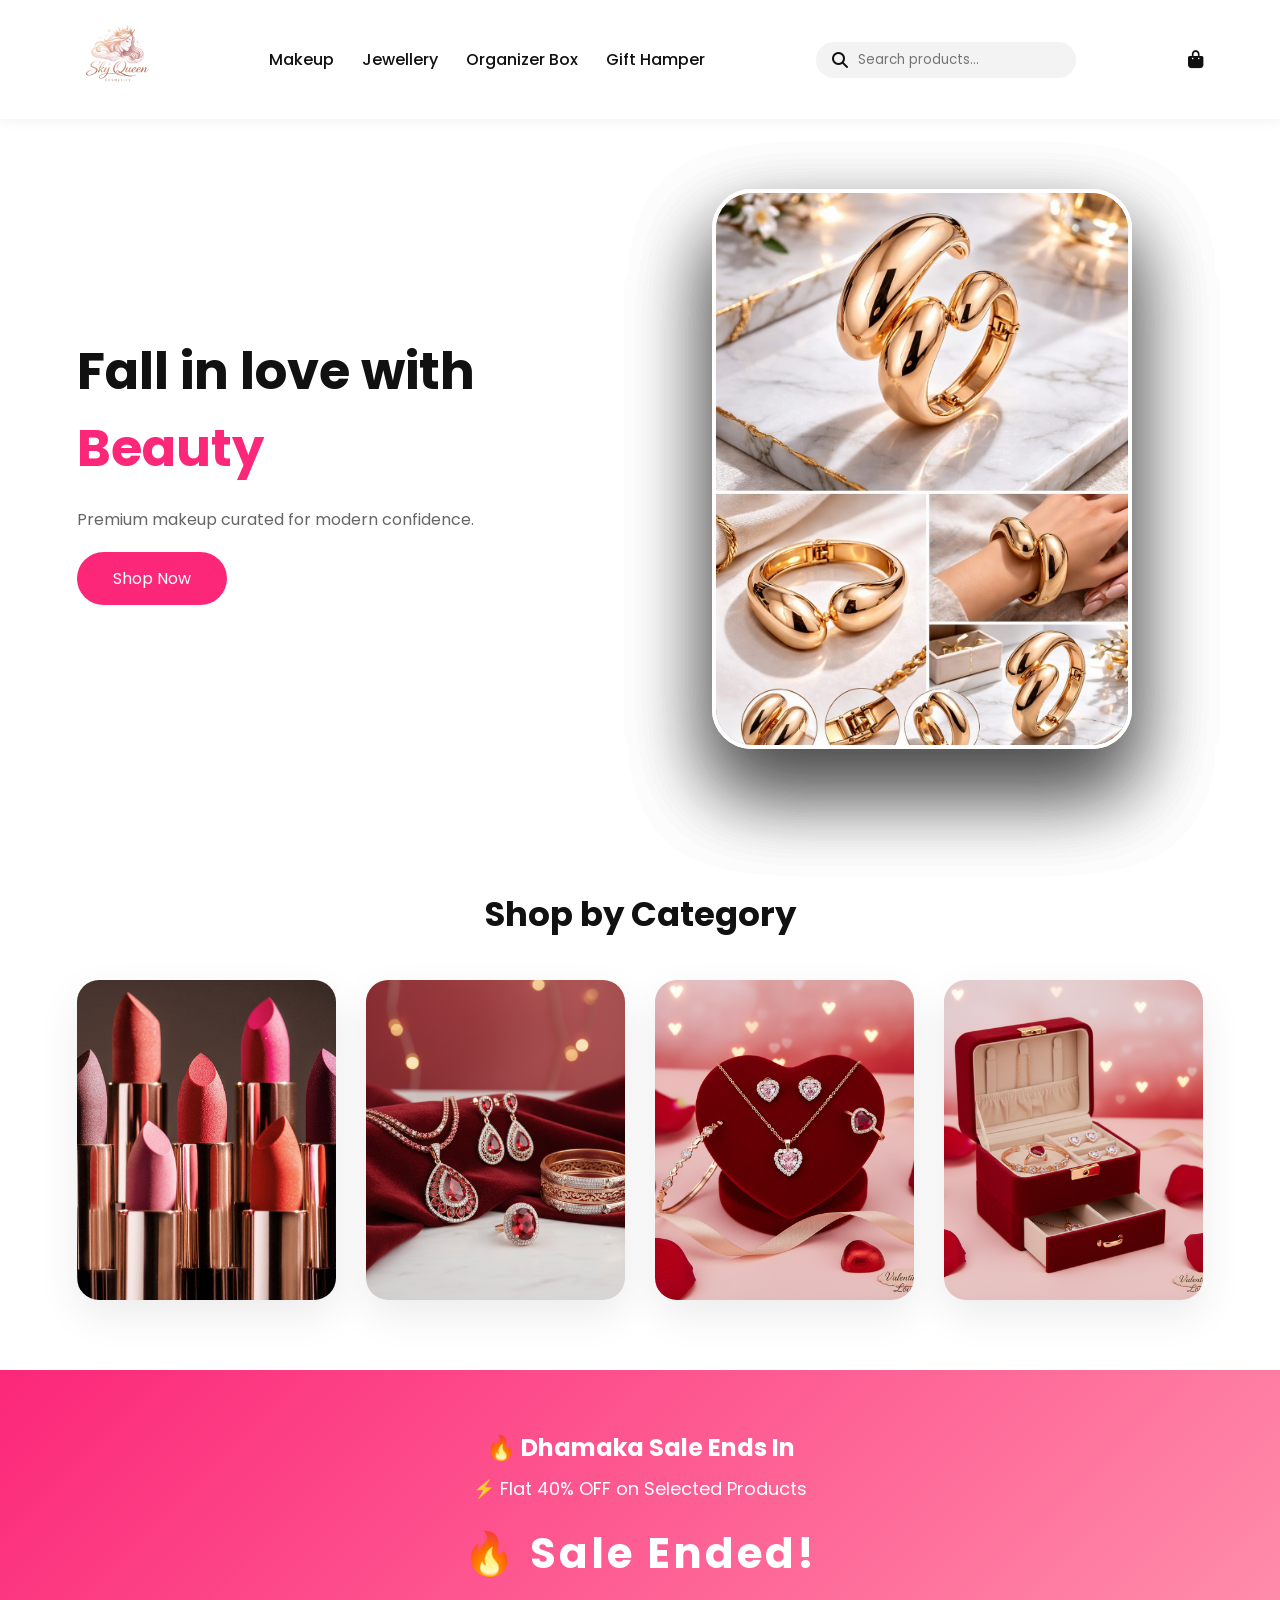
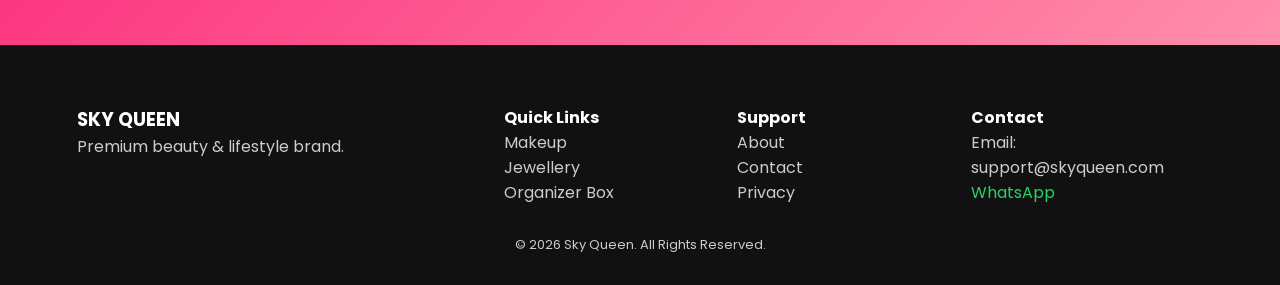
==== index.html @ d3829251 "Rename indexx.html to index.html" ====
<!DOCTYPE html>
<html lang="en">
<head>
<meta charset="UTF-8">
<meta name="viewport" content="width=device-width, initial-scale=1.0">
<title>Sky Queen | Premium Beauty Store</title>

<link href="https://fonts.googleapis.com/css2?family=Poppins:wght@300;400;500;600;700&display=swap" rel="stylesheet">

<link rel="stylesheet" href="https://cdnjs.cloudflare.com/ajax/libs/font-awesome/6.5.1/css/all.min.css">

<style>

:root{
  --primary:#fc2779;
  --dark:#111;
  --gray:#666;
  --bg:#fafafa;
}

*{
  margin:0;
  padding:0;
  box-sizing:border-box;
  font-family:Poppins,sans-serif;
}

body{background:var(--bg);color:var(--dark)}
a{text-decoration:none;color:inherit}

/* HEADER */
header{
  background:#fff;
  padding:16px 6%;
  display:flex;
  align-items:center;
  justify-content:space-between;
  position:sticky;
  top:0;
  z-index:100;
  box-shadow:0 2px 12px rgba(0,0,0,.06);
}

.logo img{height:80px}

nav ul{
  display:flex;
  gap:28px;
  list-style:none;
  font-weight:500;
}

nav li:hover{color:var(--primary)}

.search-box{
  display:flex;
  align-items:center;
  background:#f3f3f3;
  padding:8px 16px;
  border-radius:30px;
  gap:10px;
  width:260px;
}

.search-box input{
  border:none;
  outline:none;
  background:transparent;
  width:100%;
}

.icons{
  display:flex;
  gap:20px;
  font-size:1.1rem;
}

/* HERO */
.hero{
  display:grid;
  grid-template-columns:1fr 1fr;
  align-items:center;
  padding:70px 6%;
  background:#fff;
}

.hero-text h1{font-size:3.2rem}
.hero-text span{color:var(--primary)}
.hero-text p{margin:20px 0;color:var(--gray)}

.stack-slider{
  position:relative;
  width:420px;
  height:560px;
  margin:auto;
}

.slide{
  position:absolute;
  inset:0;
  border-radius:40px;
  overflow:hidden;
  border:4px solid #fff;
  box-shadow:0 40px 80px rgba(0,0,0,.35);
  transition:all 1s ease;
}

.slide img{
  width:100%;
  height:100%;
  object-fit:cover;
}

/* CATEGORY */
.category{
  padding:70px 6%;
  background:#fff;
}

.category-grid{
  display:grid;
  grid-template-columns:repeat(auto-fit,minmax(240px,1fr));
  gap:30px;
}

.category-card{
  position:relative;
  height:320px;
  border-radius:22px;
  overflow:hidden;
  box-shadow:0 15px 40px rgba(0,0,0,.08);
  transition:.6s;
}

.category-card img{
  width:100%;
  height:100%;
  object-fit:cover;
  transition:.7s;
}

.category-card:hover{
  transform:translateY(-10px);
}

.category-card:hover img{
  transform:scale(1.12);
}

.overlay{
  position:absolute;
  inset:0;
  background:linear-gradient(to top,rgba(0,0,0,.65),transparent);
  display:flex;
  align-items:flex-end;
  padding:24px;
  opacity:0;
  transition:.5s;
}

.category-card:hover .overlay{opacity:1}

.overlay h3{color:#fff}

/* COUNTDOWN SALE */
.countdown{
  background:linear-gradient(135deg,#fc2779,#ff8fab);
  color:#fff;
  text-align:center;
  padding:60px 20px;
}

#timer{
  font-size:42px;
  font-weight:700;
  margin-top:20px;
  letter-spacing:3px;
}

/* FOOTER */
footer{
  background:#111;
  color:#ccc;
  padding:60px 6% 30px;
}

.footer-grid{
  display:grid;
  grid-template-columns:2fr 1fr 1fr 1.2fr;
  gap:40px;
}

@media(max-width:900px){
  nav ul{display:none}
  .hero{grid-template-columns:1fr;text-align:center}
}

</style>
</head>

<body>

<!-- HEADER -->
<header>
  <div class="logo">
    <img src="logo.png">
  </div>

  <nav>
    <ul>
      <li><a href="product.html">Makeup</a></li>
      <li><a href="jewellery.html">Jewellery</a></li>
      <li><a href="JewelleryBox.html">Organizer Box</a></li>
      <li><a href="Gifthamper.html">Gift Hamper</a></li>
    </ul>
  </nav>

  <div class="search-box">
    <i class="fa-solid fa-magnifying-glass"></i>
    <input type="text" id="searchInput" placeholder="Search products...">
  </div>

  <div class="icons">
  <a href="cart.html">
    <i class="fa-solid fa-bag-shopping"></i>
  </a>
</div>
</header>

<!-- HERO -->
<section class="hero">

<div class="hero-text">
<h1>Fall in love with <span>Beauty</span></h1>
<p>Premium makeup curated for modern confidence.</p>

<a href="product.html" style="padding:14px 36px;background:#fc2779;color:#fff;border-radius:30px;display:inline-block;">
Shop Now
</a>

</div>

<div class="stack-slider">
<div class="slide"><img src="Sale.jpeg"></div>
<div class="slide"><img src="Banner_02.jpeg"></div>
<div class="slide"><img src="Banner_03.jpeg"></div>
</div>

</section>

<!-- CATEGORY -->
<section class="category">

<h2 style="text-align:center;font-size:34px;margin-bottom:40px;">Shop by Category</h2>

<div class="category-grid">

<a href="product.html" class="category-card">
<img src="Makeup.jpg">
<div class="overlay"><h3>Makeup</h3></div>
</a>

<a href="jewellery.html" class="category-card">
<img src="Jewellry.png">
<div class="overlay"><h3>Jewellery</h3></div>
</a>

<a href="product.html" class="category-card">
<img src="Valentine.png">
<div class="overlay"><h3>Top Selling Items</h3></div>
</a>

<a href="JewelleryBox.html" class="category-card">
<img src="Organiser.png">
<div class="overlay"><h3>Organizer Box</h3></div>
</a>

</div>
</section>

<!-- SALE COUNTDOWN -->
<section class="countdown">

<h2>🔥 Dhamaka Sale Ends In</h2>

<p style="margin-top:10px;font-size:18px;">
⚡ Flat 40% OFF on Selected Products
</p>

<div id="timer">Loading...</div>

</section>

<!-- FOOTER -->
<footer>

<div class="footer-grid">

<div>
<h3 style="color:#fff;">SKY QUEEN</h3>
<p>Premium beauty & lifestyle brand.</p>
</div>

<div>
<h4 style="color:#fff;">Quick Links</h4>
<p>
  <a href="product.html">Makeup</a><br>
  <a href="jewellery.html">Jewellery</a><br>
  <a href="JewelleryBox.html">Organizer Box</a>
</p>
</div>

<div>
<h4 style="color:#fff;">Support</h4>
<p>About<br>Contact<br>Privacy</p>
</div>

<div>
<h4 style="color:#fff;">Contact</h4>
<p>Email: support@skyqueen.com</p>
<a href="https://wa.me/919876543210" style="color:#25D366;">WhatsApp</a>
</div>

</div>

<p style="text-align:center;margin-top:30px;font-size:13px;">
© 2026 Sky Queen. All Rights Reserved.
</p>

</footer>

<script>

/* STACK IMAGE SLIDER */

const slides = document.querySelectorAll(".slide");
let current = 0;

setInterval(() => {

slides.forEach((s,i)=>{

let offset=(i-current+slides.length)%slides.length;

s.style.transform=`translate(${offset*28}px, ${offset*28}px) scale(${1-offset*0.05})`;
s.style.zIndex=20-offset;

});

current=(current+1)%slides.length;

},3500);


/* SEARCH REDIRECT */

document.getElementById("searchInput").addEventListener("keydown", e => {

if(e.key==="Enter" && e.target.value.trim()){

window.location.href="product.html?search="+encodeURIComponent(e.target.value.trim());

}

});


/* DHAMAKA SALE TIMER */

const end=new Date("March 22, 2026 23:59:59").getTime();

const timer=setInterval(()=>{

const now=new Date().getTime();

const diff=end-now;

if(diff<=0){

clearInterval(timer);
document.getElementById("timer").innerHTML="🔥 Sale Ended!";
return;

}

const days=Math.floor(diff/(1000*60*60*24));
const hours=Math.floor((diff%(1000*60*60*24))/(1000*60*60));
const minutes=Math.floor((diff%(1000*60*60))/(1000*60));
const seconds=Math.floor((diff%(1000*60))/1000);

document.getElementById("timer").innerHTML=
`${days}d ${hours}h ${minutes}m ${seconds}s`;

},1000);

</script>

</body>
</html>
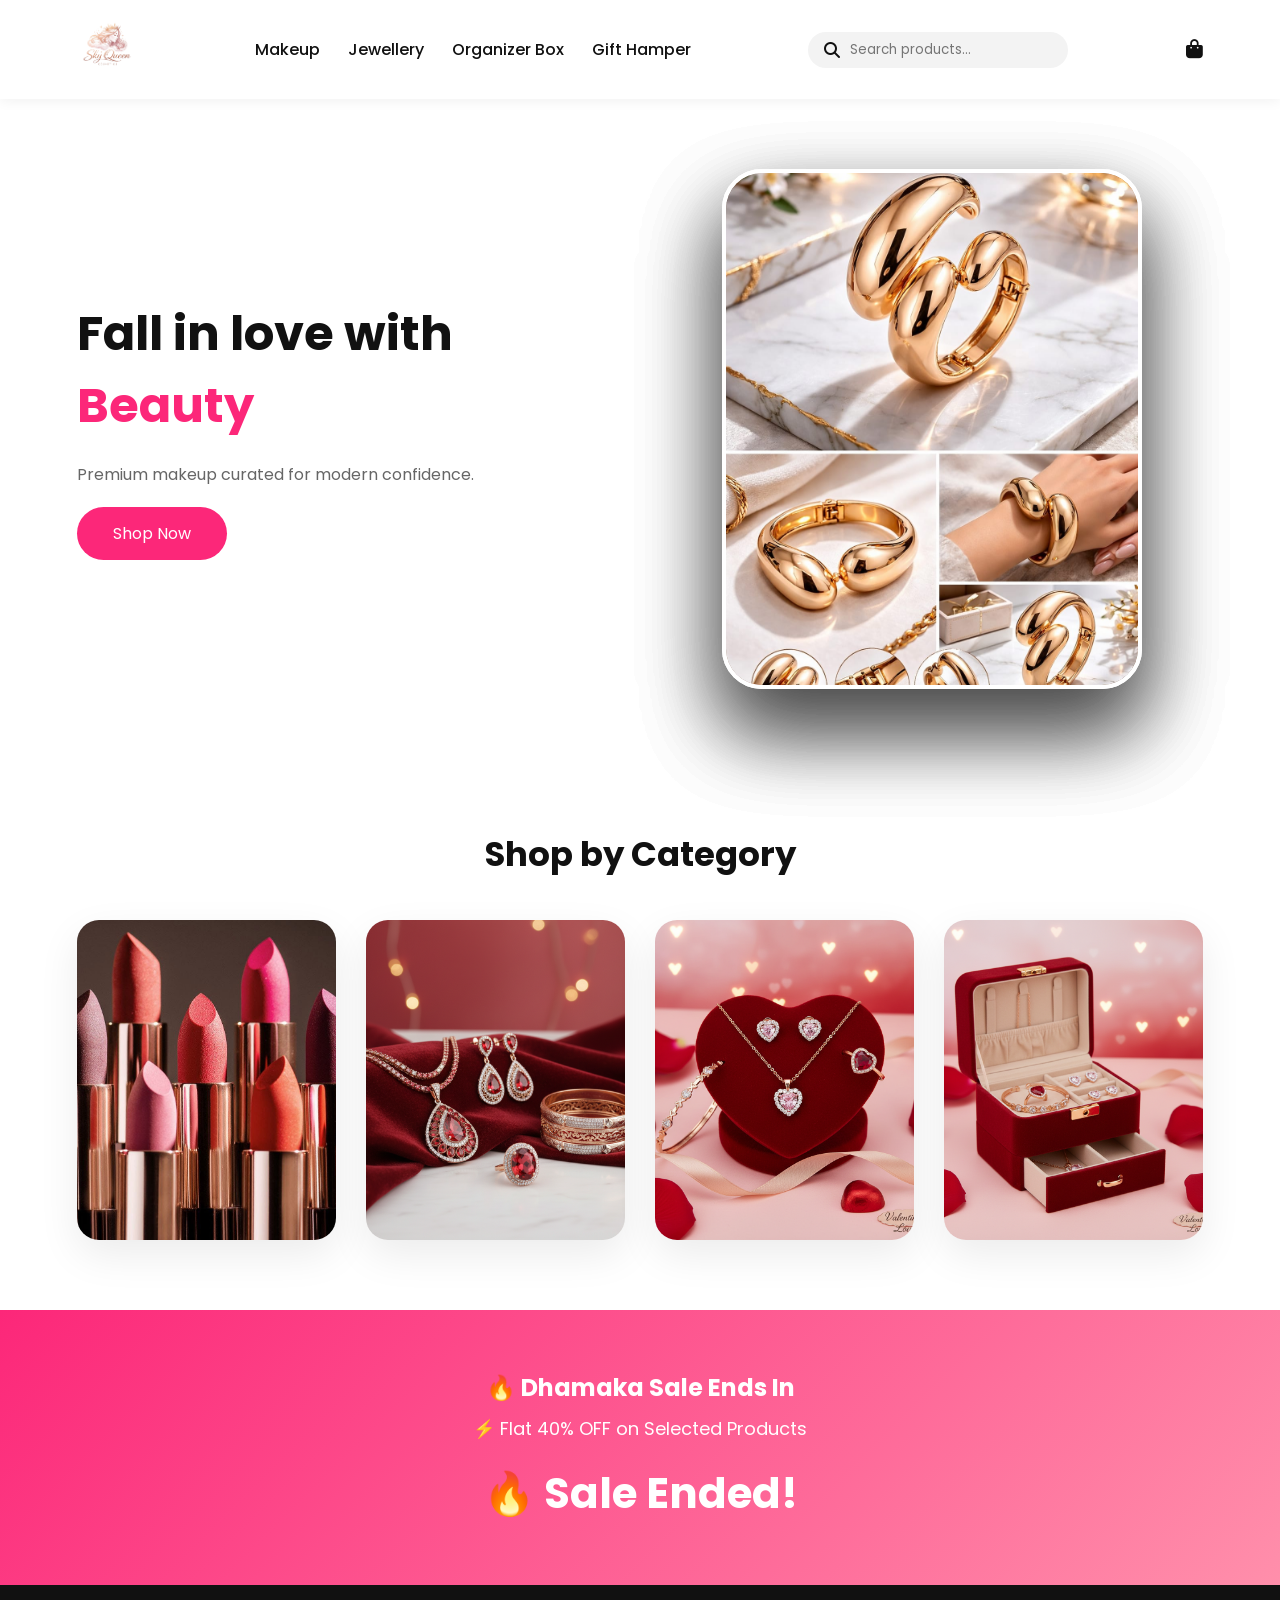
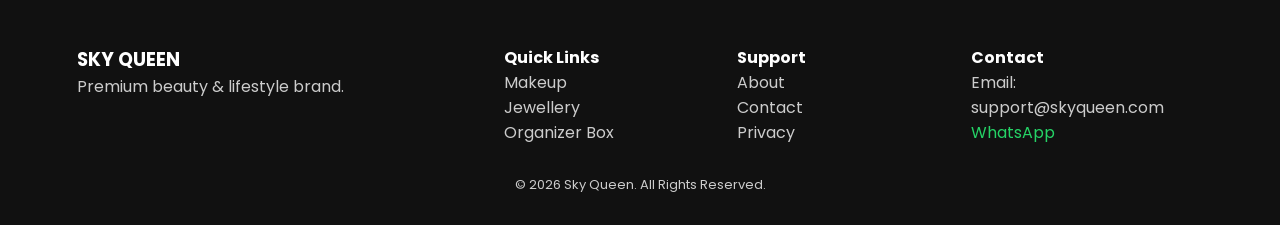
==== commit 136c64c0: "Refactor HTML and CSS for layout improvements" ====
--- a/index.html
+++ b/index.html
@@ -6,7 +6,6 @@
 <title>Sky Queen | Premium Beauty Store</title>
 
 <link href="https://fonts.googleapis.com/css2?family=Poppins:wght@300;400;500;600;700&display=swap" rel="stylesheet">
-
 <link rel="stylesheet" href="https://cdnjs.cloudflare.com/ajax/libs/font-awesome/6.5.1/css/all.min.css">
 
 <style>
@@ -25,10 +24,18 @@
   font-family:Poppins,sans-serif;
 }
 
-body{background:var(--bg);color:var(--dark)}
-a{text-decoration:none;color:inherit}
+body{
+  background:var(--bg);
+  color:var(--dark);
+}
+
+a{
+  text-decoration:none;
+  color:inherit;
+}
 
 /* HEADER */
+
 header{
   background:#fff;
   padding:16px 6%;
@@ -41,7 +48,11 @@
   box-shadow:0 2px 12px rgba(0,0,0,.06);
 }
 
-.logo img{height:80px}
+.logo img{
+  height:60px;
+}
+
+/* NAVIGATION */
 
 nav ul{
   display:flex;
@@ -50,7 +61,19 @@
   font-weight:500;
 }
 
-nav li:hover{color:var(--primary)}
+nav li:hover{
+  color:var(--primary);
+}
+
+/* MOBILE MENU BUTTON */
+
+.menu-btn{
+  display:none;
+  font-size:22px;
+  cursor:pointer;
+}
+
+/* SEARCH */
 
 .search-box{
   display:flex;
@@ -69,29 +92,53 @@
   width:100%;
 }
 
+/* ICONS */
+
 .icons{
   display:flex;
   gap:20px;
-  font-size:1.1rem;
+  font-size:1.2rem;
 }
 
 /* HERO */
+
 .hero{
   display:grid;
   grid-template-columns:1fr 1fr;
   align-items:center;
   padding:70px 6%;
   background:#fff;
-}
-
-.hero-text h1{font-size:3.2rem}
-.hero-text span{color:var(--primary)}
-.hero-text p{margin:20px 0;color:var(--gray)}
+  gap:40px;
+}
+
+.hero-text h1{
+  font-size:3rem;
+}
+
+.hero-text span{
+  color:var(--primary);
+}
+
+.hero-text p{
+  margin:20px 0;
+  color:var(--gray);
+}
+
+.btn{
+  padding:14px 36px;
+  background:var(--primary);
+  color:#fff;
+  border-radius:30px;
+  display:inline-block;
+}
+
+/* STACK SLIDER */
 
 .stack-slider{
   position:relative;
-  width:420px;
-  height:560px;
+  width:100%;
+  max-width:420px;
+  height:520px;
   margin:auto;
 }
 
@@ -112,6 +159,7 @@
 }
 
 /* CATEGORY */
+
 .category{
   padding:70px 6%;
   background:#fff;
@@ -119,7 +167,7 @@
 
 .category-grid{
   display:grid;
-  grid-template-columns:repeat(auto-fit,minmax(240px,1fr));
+  grid-template-columns:repeat(auto-fit,minmax(220px,1fr));
   gap:30px;
 }
 
@@ -158,11 +206,16 @@
   transition:.5s;
 }
 
-.category-card:hover .overlay{opacity:1}
-
-.overlay h3{color:#fff}
-
-/* COUNTDOWN SALE */
+.category-card:hover .overlay{
+  opacity:1;
+}
+
+.overlay h3{
+  color:#fff;
+}
+
+/* COUNTDOWN */
+
 .countdown{
   background:linear-gradient(135deg,#fc2779,#ff8fab);
   color:#fff;
@@ -174,10 +227,10 @@
   font-size:42px;
   font-weight:700;
   margin-top:20px;
-  letter-spacing:3px;
 }
 
 /* FOOTER */
+
 footer{
   background:#111;
   color:#ccc;
@@ -190,9 +243,69 @@
   gap:40px;
 }
 
-@media(max-width:900px){
-  nav ul{display:none}
-  .hero{grid-template-columns:1fr;text-align:center}
+/* TABLET */
+
+@media(max-width:1000px){
+
+.hero{
+  grid-template-columns:1fr;
+  text-align:center;
+}
+
+.stack-slider{
+  height:420px;
+}
+
+.footer-grid{
+  grid-template-columns:1fr 1fr;
+}
+
+}
+
+/* MOBILE */
+
+@media(max-width:768px){
+
+.menu-btn{
+  display:block;
+}
+
+nav{
+  position:absolute;
+  top:80px;
+  left:0;
+  width:100%;
+  background:#fff;
+  display:none;
+  box-shadow:0 10px 20px rgba(0,0,0,.08);
+}
+
+nav ul{
+  flex-direction:column;
+  padding:20px;
+  gap:16px;
+}
+
+nav.active{
+  display:block;
+}
+
+.search-box{
+  display:none;
+}
+
+.hero-text h1{
+  font-size:2.2rem;
+}
+
+.stack-slider{
+  height:360px;
+}
+
+.footer-grid{
+  grid-template-columns:1fr;
+}
+
 }
 
 </style>
@@ -201,54 +314,63 @@
 <body>
 
 <!-- HEADER -->
+
 <header>
-  <div class="logo">
-    <img src="logo.png">
-  </div>
-
-  <nav>
-    <ul>
-      <li><a href="product.html">Makeup</a></li>
-      <li><a href="jewellery.html">Jewellery</a></li>
-      <li><a href="JewelleryBox.html">Organizer Box</a></li>
-      <li><a href="Gifthamper.html">Gift Hamper</a></li>
-    </ul>
-  </nav>
-
-  <div class="search-box">
-    <i class="fa-solid fa-magnifying-glass"></i>
-    <input type="text" id="searchInput" placeholder="Search products...">
-  </div>
-
-  <div class="icons">
-  <a href="cart.html">
-    <i class="fa-solid fa-bag-shopping"></i>
-  </a>
-</div>
+
+<div class="logo">
+<img src="logo.png">
+</div>
+
+<i class="fa-solid fa-bars menu-btn"></i>
+
+<nav>
+<ul>
+<li><a href="product.html">Makeup</a></li>
+<li><a href="jewellery.html">Jewellery</a></li>
+<li><a href="JewelleryBox.html">Organizer Box</a></li>
+<li><a href="Gifthamper.html">Gift Hamper</a></li>
+</ul>
+</nav>
+
+<div class="search-box">
+<i class="fa-solid fa-magnifying-glass"></i>
+<input type="text" id="searchInput" placeholder="Search products...">
+</div>
+
+<div class="icons">
+<a href="cart.html">
+<i class="fa-solid fa-bag-shopping"></i>
+</a>
+</div>
+
 </header>
 
 <!-- HERO -->
+
 <section class="hero">
 
 <div class="hero-text">
+
 <h1>Fall in love with <span>Beauty</span></h1>
+
 <p>Premium makeup curated for modern confidence.</p>
 
-<a href="product.html" style="padding:14px 36px;background:#fc2779;color:#fff;border-radius:30px;display:inline-block;">
-Shop Now
-</a>
+<a href="product.html" class="btn">Shop Now</a>
 
 </div>
 
 <div class="stack-slider">
+
 <div class="slide"><img src="Sale.jpeg"></div>
 <div class="slide"><img src="Banner_02.jpeg"></div>
 <div class="slide"><img src="Banner_03.jpeg"></div>
+
 </div>
 
 </section>
 
 <!-- CATEGORY -->
+
 <section class="category">
 
 <h2 style="text-align:center;font-size:34px;margin-bottom:40px;">Shop by Category</h2>
@@ -276,9 +398,11 @@
 </a>
 
 </div>
+
 </section>
 
 <!-- SALE COUNTDOWN -->
+
 <section class="countdown">
 
 <h2>🔥 Dhamaka Sale Ends In</h2>
@@ -292,6 +416,7 @@
 </section>
 
 <!-- FOOTER -->
+
 <footer>
 
 <div class="footer-grid">
@@ -304,9 +429,9 @@
 <div>
 <h4 style="color:#fff;">Quick Links</h4>
 <p>
-  <a href="product.html">Makeup</a><br>
-  <a href="jewellery.html">Jewellery</a><br>
-  <a href="JewelleryBox.html">Organizer Box</a>
+<a href="product.html">Makeup</a><br>
+<a href="jewellery.html">Jewellery</a><br>
+<a href="JewelleryBox.html">Organizer Box</a>
 </p>
 </div>
 
@@ -331,6 +456,15 @@
 
 <script>
 
+/* MOBILE MENU */
+
+const menuBtn = document.querySelector(".menu-btn");
+const nav = document.querySelector("nav");
+
+menuBtn.onclick = () => {
+nav.classList.toggle("active");
+};
+
 /* STACK IMAGE SLIDER */
 
 const slides = document.querySelectorAll(".slide");
@@ -351,8 +485,7 @@
 
 },3500);
 
-
-/* SEARCH REDIRECT */
+/* SEARCH */
 
 document.getElementById("searchInput").addEventListener("keydown", e => {
 
@@ -364,8 +497,7 @@
 
 });
 
-
-/* DHAMAKA SALE TIMER */
+/* SALE TIMER */
 
 const end=new Date("March 22, 2026 23:59:59").getTime();
 
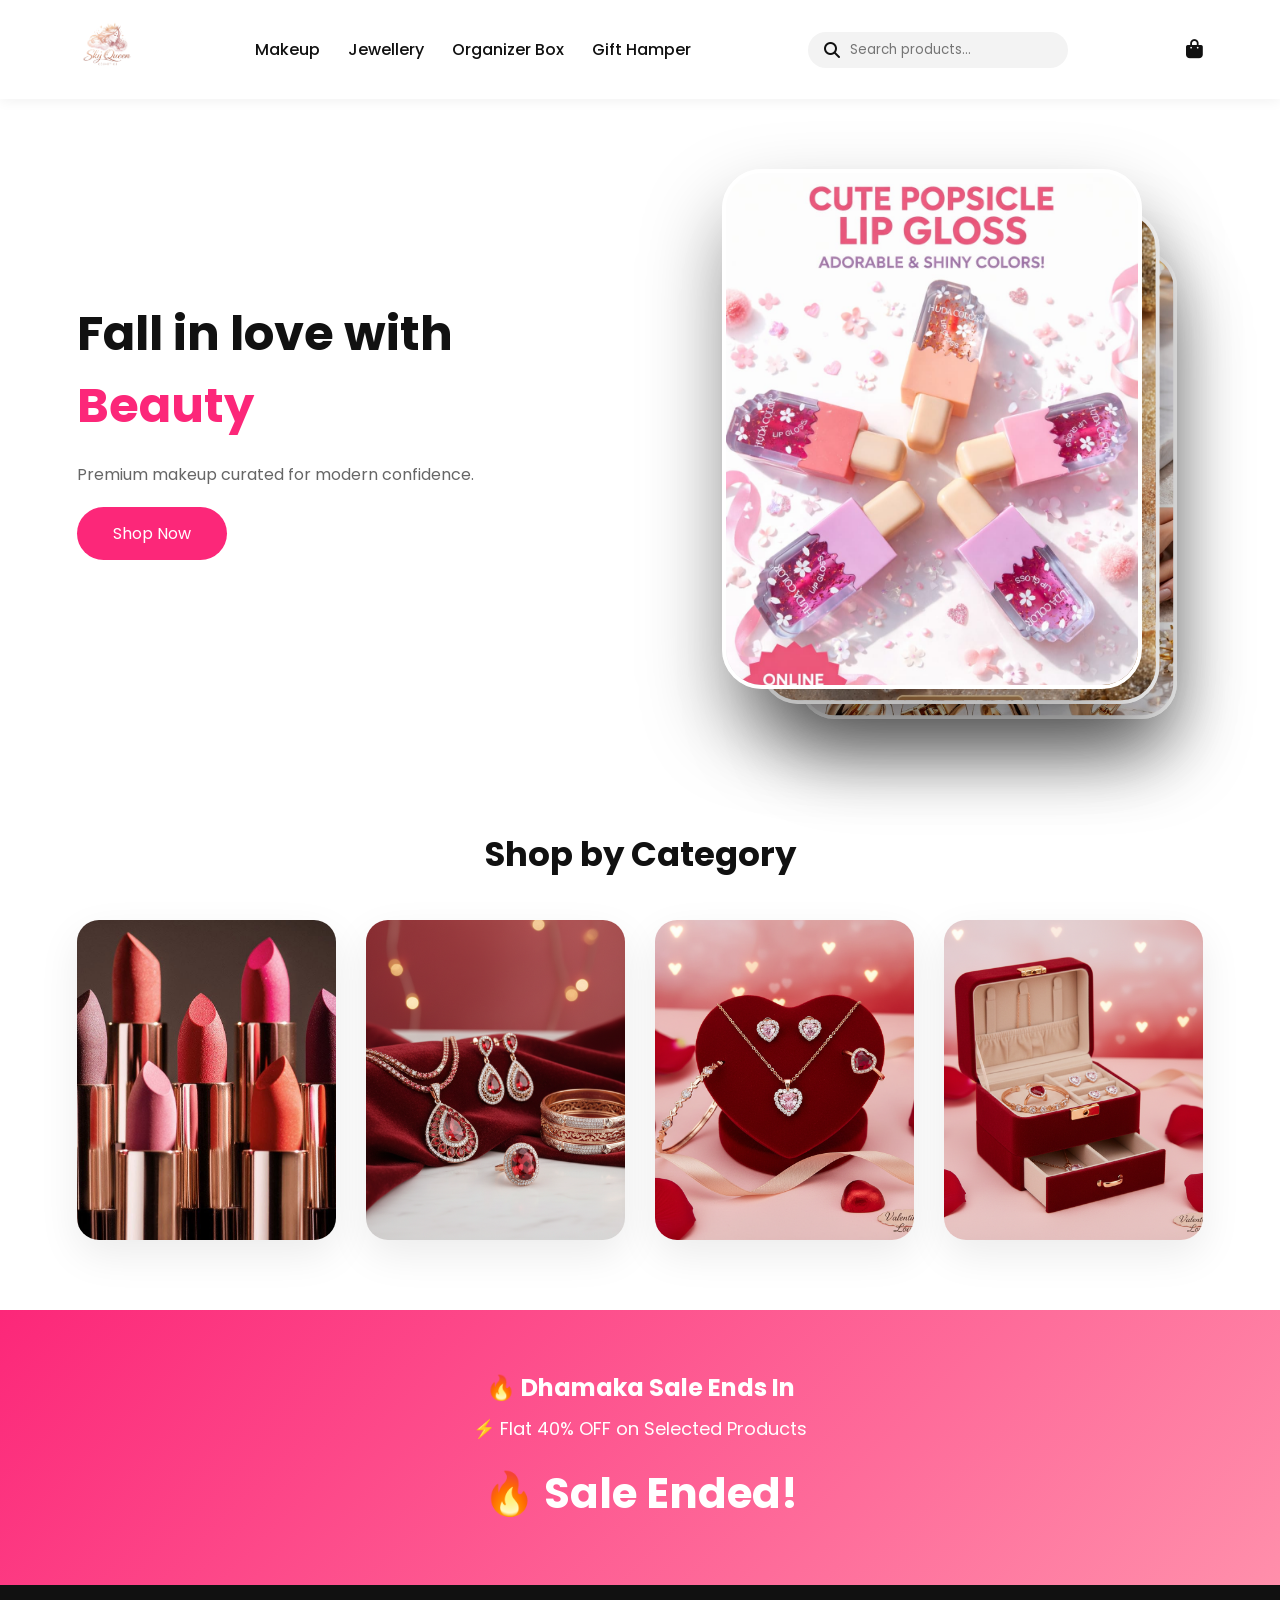
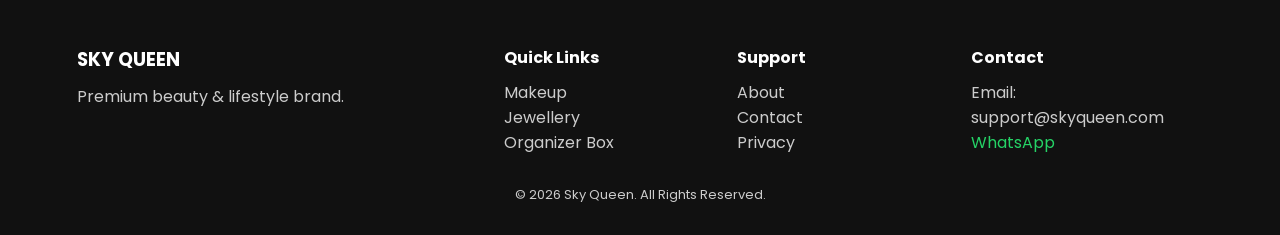
==== commit f22e701d: "Refactor HTML and CSS for improved structure" ====
--- a/index.html
+++ b/index.html
@@ -1,246 +1,281 @@
 <!DOCTYPE html>
 <html lang="en">
 <head>
+
 <meta charset="UTF-8">
 <meta name="viewport" content="width=device-width, initial-scale=1.0">
+
 <title>Sky Queen | Premium Beauty Store</title>
 
 <link href="https://fonts.googleapis.com/css2?family=Poppins:wght@300;400;500;600;700&display=swap" rel="stylesheet">
+
 <link rel="stylesheet" href="https://cdnjs.cloudflare.com/ajax/libs/font-awesome/6.5.1/css/all.min.css">
 
 <style>
 
+/* GLOBAL */
+
 :root{
-  --primary:#fc2779;
-  --dark:#111;
-  --gray:#666;
-  --bg:#fafafa;
+--primary:#fc2779;
+--dark:#111;
+--gray:#666;
+--bg:#fafafa;
 }
 
 *{
-  margin:0;
-  padding:0;
-  box-sizing:border-box;
-  font-family:Poppins,sans-serif;
+margin:0;
+padding:0;
+box-sizing:border-box;
+font-family:Poppins,sans-serif;
 }
 
 body{
-  background:var(--bg);
-  color:var(--dark);
+background:var(--bg);
+color:var(--dark);
 }
 
 a{
-  text-decoration:none;
-  color:inherit;
+text-decoration:none;
+color:inherit;
 }
 
 /* HEADER */
 
 header{
-  background:#fff;
-  padding:16px 6%;
-  display:flex;
-  align-items:center;
-  justify-content:space-between;
-  position:sticky;
-  top:0;
-  z-index:100;
-  box-shadow:0 2px 12px rgba(0,0,0,.06);
+background:#fff;
+padding:16px 6%;
+display:flex;
+align-items:center;
+justify-content:space-between;
+position:sticky;
+top:0;
+z-index:100;
+box-shadow:0 2px 12px rgba(0,0,0,.06);
+flex-wrap:wrap;
 }
 
 .logo img{
-  height:60px;
-}
-
-/* NAVIGATION */
+height:60px;
+}
+
+/* NAV */
 
 nav ul{
-  display:flex;
-  gap:28px;
-  list-style:none;
-  font-weight:500;
+display:flex;
+gap:28px;
+list-style:none;
+font-weight:500;
 }
 
 nav li:hover{
-  color:var(--primary);
-}
-
-/* MOBILE MENU BUTTON */
+color:var(--primary);
+}
+
+/* MOBILE MENU */
 
 .menu-btn{
-  display:none;
-  font-size:22px;
-  cursor:pointer;
+display:none;
+font-size:22px;
+cursor:pointer;
 }
 
 /* SEARCH */
 
 .search-box{
-  display:flex;
-  align-items:center;
-  background:#f3f3f3;
-  padding:8px 16px;
-  border-radius:30px;
-  gap:10px;
-  width:260px;
+display:flex;
+align-items:center;
+background:#f3f3f3;
+padding:8px 16px;
+border-radius:30px;
+gap:10px;
+width:260px;
 }
 
 .search-box input{
-  border:none;
-  outline:none;
-  background:transparent;
-  width:100%;
+border:none;
+outline:none;
+background:transparent;
+width:100%;
 }
 
 /* ICONS */
 
 .icons{
-  display:flex;
-  gap:20px;
-  font-size:1.2rem;
+display:flex;
+gap:20px;
+font-size:1.2rem;
 }
 
 /* HERO */
 
 .hero{
-  display:grid;
-  grid-template-columns:1fr 1fr;
-  align-items:center;
-  padding:70px 6%;
-  background:#fff;
-  gap:40px;
+display:grid;
+grid-template-columns:1fr 1fr;
+align-items:center;
+padding:70px 6%;
+background:#fff;
+gap:40px;
 }
 
 .hero-text h1{
-  font-size:3rem;
+font-size:3rem;
 }
 
 .hero-text span{
-  color:var(--primary);
+color:var(--primary);
 }
 
 .hero-text p{
-  margin:20px 0;
-  color:var(--gray);
+margin:20px 0;
+color:var(--gray);
 }
 
 .btn{
-  padding:14px 36px;
-  background:var(--primary);
-  color:#fff;
-  border-radius:30px;
-  display:inline-block;
+padding:14px 36px;
+background:var(--primary);
+color:#fff;
+border-radius:30px;
+display:inline-block;
+transition:.3s;
+}
+
+.btn:hover{
+background:#e61e6e;
+transform:translateY(-2px);
 }
 
 /* STACK SLIDER */
 
 .stack-slider{
-  position:relative;
-  width:100%;
-  max-width:420px;
-  height:520px;
-  margin:auto;
+position:relative;
+width:100%;
+max-width:420px;
+height:520px;
+margin:auto;
 }
 
 .slide{
-  position:absolute;
-  inset:0;
-  border-radius:40px;
-  overflow:hidden;
-  border:4px solid #fff;
-  box-shadow:0 40px 80px rgba(0,0,0,.35);
-  transition:all 1s ease;
+position:absolute;
+inset:0;
+border-radius:40px;
+overflow:hidden;
+border:4px solid #fff;
+box-shadow:0 40px 80px rgba(0,0,0,.35);
+transition:all 1s ease;
 }
 
 .slide img{
-  width:100%;
-  height:100%;
-  object-fit:cover;
+width:100%;
+height:100%;
+object-fit:cover;
 }
 
 /* CATEGORY */
 
 .category{
-  padding:70px 6%;
-  background:#fff;
+padding:70px 6%;
+background:#fff;
+}
+
+.category h2{
+text-align:center;
+font-size:34px;
+margin-bottom:40px;
 }
 
 .category-grid{
-  display:grid;
-  grid-template-columns:repeat(auto-fit,minmax(220px,1fr));
-  gap:30px;
+display:grid;
+grid-template-columns:repeat(auto-fit,minmax(200px,1fr));
+gap:30px;
 }
 
 .category-card{
-  position:relative;
-  height:320px;
-  border-radius:22px;
-  overflow:hidden;
-  box-shadow:0 15px 40px rgba(0,0,0,.08);
-  transition:.6s;
+position:relative;
+height:320px;
+border-radius:22px;
+overflow:hidden;
+box-shadow:0 15px 40px rgba(0,0,0,.08);
+transition:.6s;
+cursor:pointer;
 }
 
 .category-card img{
-  width:100%;
-  height:100%;
-  object-fit:cover;
-  transition:.7s;
+width:100%;
+height:100%;
+object-fit:cover;
+transition:.7s;
 }
 
 .category-card:hover{
-  transform:translateY(-10px);
+transform:translateY(-10px);
 }
 
 .category-card:hover img{
-  transform:scale(1.12);
+transform:scale(1.12);
 }
 
 .overlay{
-  position:absolute;
-  inset:0;
-  background:linear-gradient(to top,rgba(0,0,0,.65),transparent);
-  display:flex;
-  align-items:flex-end;
-  padding:24px;
-  opacity:0;
-  transition:.5s;
+position:absolute;
+inset:0;
+background:linear-gradient(to top,rgba(0,0,0,.65),transparent);
+display:flex;
+align-items:flex-end;
+padding:24px;
+opacity:0;
+transition:.5s;
 }
 
 .category-card:hover .overlay{
-  opacity:1;
+opacity:1;
 }
 
 .overlay h3{
-  color:#fff;
+color:#fff;
 }
 
 /* COUNTDOWN */
 
 .countdown{
-  background:linear-gradient(135deg,#fc2779,#ff8fab);
-  color:#fff;
-  text-align:center;
-  padding:60px 20px;
+background:linear-gradient(135deg,#fc2779,#ff8fab);
+color:#fff;
+text-align:center;
+padding:60px 20px;
 }
 
 #timer{
-  font-size:42px;
-  font-weight:700;
-  margin-top:20px;
+font-size:42px;
+font-weight:700;
+margin-top:20px;
 }
 
 /* FOOTER */
 
 footer{
-  background:#111;
-  color:#ccc;
-  padding:60px 6% 30px;
+background:#111;
+color:#ccc;
+padding:60px 6% 30px;
 }
 
 .footer-grid{
-  display:grid;
-  grid-template-columns:2fr 1fr 1fr 1.2fr;
-  gap:40px;
+display:grid;
+grid-template-columns:2fr 1fr 1fr 1.2fr;
+gap:40px;
+}
+
+footer h3,footer h4{
+color:#fff;
+}
+
+footer p{
+margin-top:10px;
+}
+
+footer a{
+color:#ccc;
+}
+
+footer a:hover{
+color:#fff;
 }
 
 /* TABLET */
@@ -248,16 +283,16 @@
 @media(max-width:1000px){
 
 .hero{
-  grid-template-columns:1fr;
-  text-align:center;
+grid-template-columns:1fr;
+text-align:center;
 }
 
 .stack-slider{
-  height:420px;
+height:420px;
 }
 
 .footer-grid{
-  grid-template-columns:1fr 1fr;
+grid-template-columns:1fr 1fr;
 }
 
 }
@@ -267,43 +302,71 @@
 @media(max-width:768px){
 
 .menu-btn{
-  display:block;
+display:block;
 }
 
 nav{
-  position:absolute;
-  top:80px;
-  left:0;
-  width:100%;
-  background:#fff;
-  display:none;
-  box-shadow:0 10px 20px rgba(0,0,0,.08);
+position:absolute;
+top:80px;
+left:0;
+width:100%;
+background:#fff;
+max-height:0;
+overflow:hidden;
+transition:.4s;
+box-shadow:0 10px 20px rgba(0,0,0,.08);
 }
 
 nav ul{
-  flex-direction:column;
-  padding:20px;
-  gap:16px;
+flex-direction:column;
+padding:20px;
+gap:16px;
 }
 
 nav.active{
-  display:block;
+max-height:300px;
 }
 
 .search-box{
-  display:none;
+display:none;
 }
 
 .hero-text h1{
-  font-size:2.2rem;
+font-size:2.2rem;
 }
 
 .stack-slider{
-  height:360px;
+height:360px;
 }
 
 .footer-grid{
-  grid-template-columns:1fr;
+grid-template-columns:1fr;
+}
+
+}
+
+/* EXTRA SMALL MOBILE */
+
+@media(max-width:500px){
+
+.hero{
+padding:40px 20px;
+}
+
+.hero-text h1{
+font-size:1.8rem;
+}
+
+.hero-text p{
+font-size:14px;
+}
+
+.btn{
+padding:12px 26px;
+}
+
+.logo img{
+height:45px;
 }
 
 }
@@ -312,8 +375,6 @@
 </head>
 
 <body>
-
-<!-- HEADER -->
 
 <header>
 
@@ -345,8 +406,6 @@
 
 </header>
 
-<!-- HERO -->
-
 <section class="hero">
 
 <div class="hero-text">
@@ -369,11 +428,9 @@
 
 </section>
 
-<!-- CATEGORY -->
-
 <section class="category">
 
-<h2 style="text-align:center;font-size:34px;margin-bottom:40px;">Shop by Category</h2>
+<h2>Shop by Category</h2>
 
 <div class="category-grid">
 
@@ -401,8 +458,6 @@
 
 </section>
 
-<!-- SALE COUNTDOWN -->
-
 <section class="countdown">
 
 <h2>🔥 Dhamaka Sale Ends In</h2>
@@ -415,19 +470,17 @@
 
 </section>
 
-<!-- FOOTER -->
-
 <footer>
 
 <div class="footer-grid">
 
 <div>
-<h3 style="color:#fff;">SKY QUEEN</h3>
+<h3>SKY QUEEN</h3>
 <p>Premium beauty & lifestyle brand.</p>
 </div>
 
 <div>
-<h4 style="color:#fff;">Quick Links</h4>
+<h4>Quick Links</h4>
 <p>
 <a href="product.html">Makeup</a><br>
 <a href="jewellery.html">Jewellery</a><br>
@@ -436,12 +489,12 @@
 </div>
 
 <div>
-<h4 style="color:#fff;">Support</h4>
+<h4>Support</h4>
 <p>About<br>Contact<br>Privacy</p>
 </div>
 
 <div>
-<h4 style="color:#fff;">Contact</h4>
+<h4>Contact</h4>
 <p>Email: support@skyqueen.com</p>
 <a href="https://wa.me/919876543210" style="color:#25D366;">WhatsApp</a>
 </div>
@@ -458,25 +511,30 @@
 
 /* MOBILE MENU */
 
-const menuBtn = document.querySelector(".menu-btn");
-const nav = document.querySelector("nav");
-
-menuBtn.onclick = () => {
+const menuBtn=document.querySelector(".menu-btn");
+const nav=document.querySelector("nav");
+
+menuBtn.onclick=()=>{
 nav.classList.toggle("active");
 };
 
-/* STACK IMAGE SLIDER */
-
-const slides = document.querySelectorAll(".slide");
-let current = 0;
-
-setInterval(() => {
+/* STACK SLIDER */
+
+const slides=document.querySelectorAll(".slide");
+let current=0;
 
 slides.forEach((s,i)=>{
+s.style.transform=`translate(${i*28}px,${i*28}px) scale(${1-i*0.05})`;
+s.style.zIndex=20-i;
+});
+
+setInterval(()=>{
+
+slides.forEach((s,i)=>{
 
 let offset=(i-current+slides.length)%slides.length;
 
-s.style.transform=`translate(${offset*28}px, ${offset*28}px) scale(${1-offset*0.05})`;
+s.style.transform=`translate(${offset*28}px,${offset*28}px) scale(${1-offset*0.05})`;
 s.style.zIndex=20-offset;
 
 });
@@ -487,7 +545,7 @@
 
 /* SEARCH */
 
-document.getElementById("searchInput").addEventListener("keydown", e => {
+document.getElementById("searchInput").addEventListener("keydown",e=>{
 
 if(e.key==="Enter" && e.target.value.trim()){
 
@@ -504,7 +562,6 @@
 const timer=setInterval(()=>{
 
 const now=new Date().getTime();
-
 const diff=end-now;
 
 if(diff<=0){
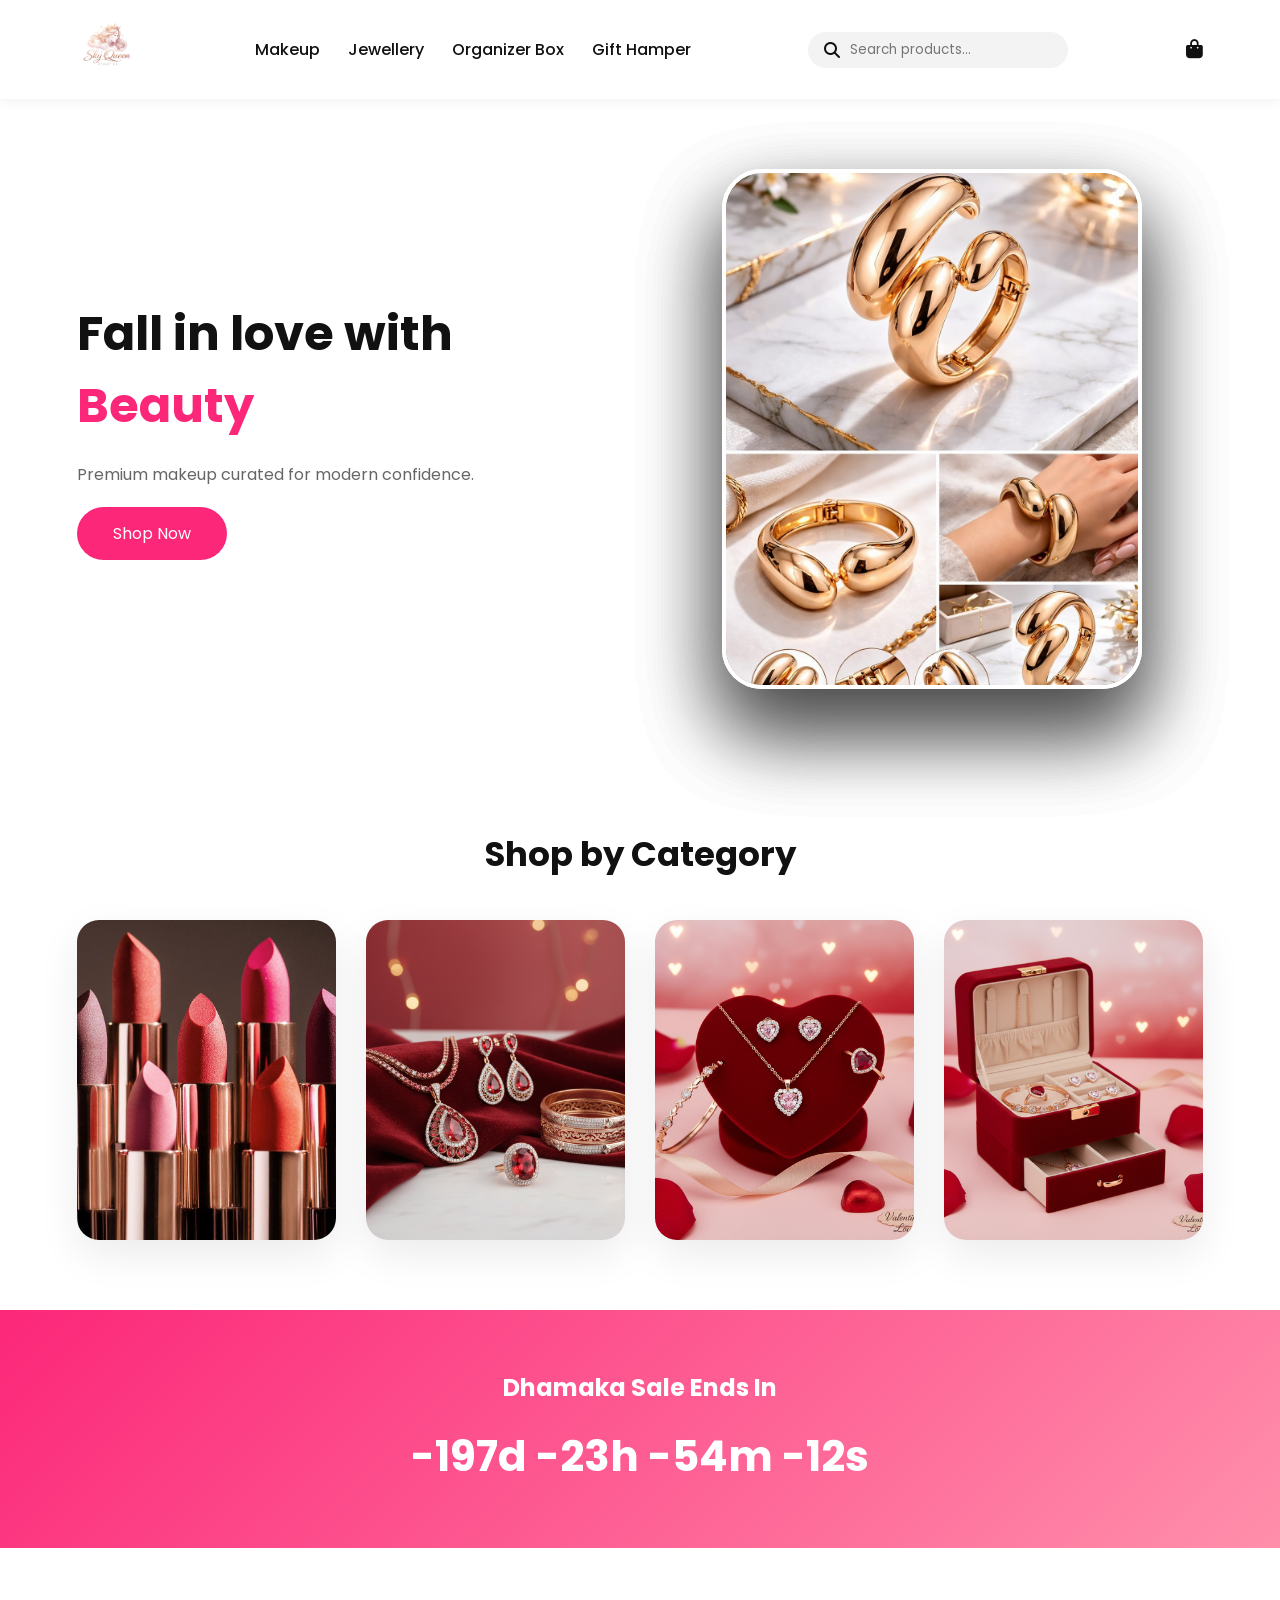
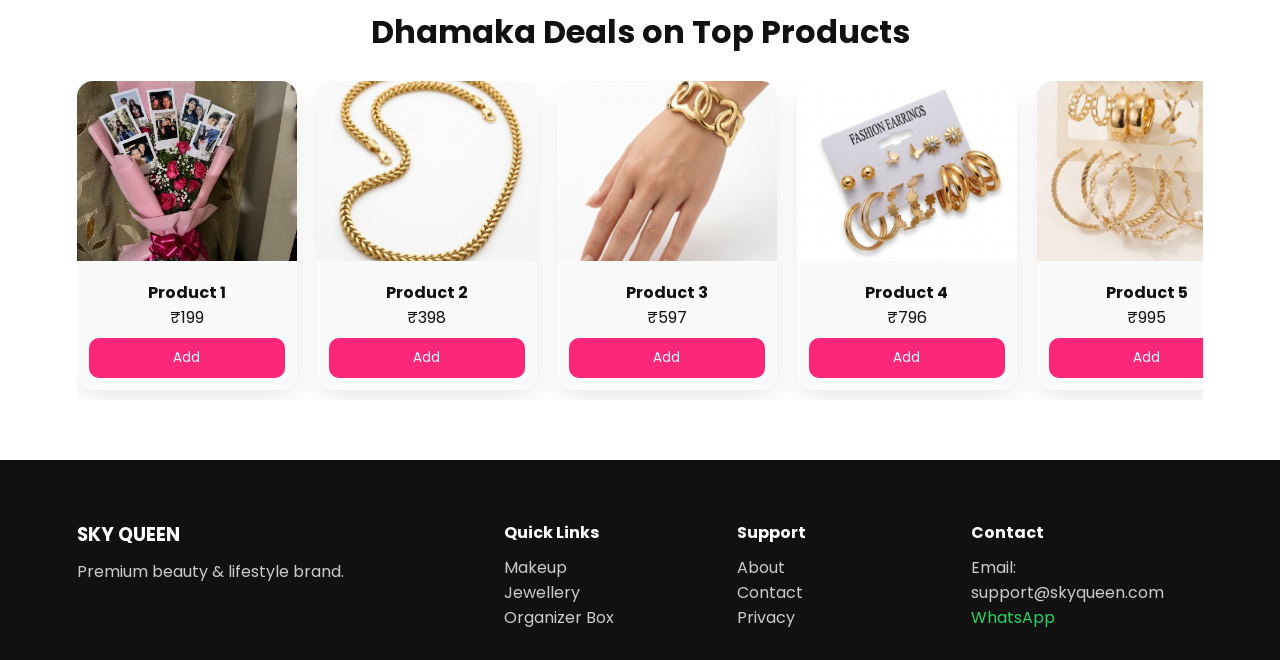
==== commit 2eb3e930: "Initial clean commit" ====
--- a/index.html
+++ b/index.html
@@ -248,6 +248,62 @@
 margin-top:20px;
 }
 
+/* 🔥 PRODUCT SLIDER */
+
+.product-slider{
+padding:60px 6%;
+background:#fff;
+}
+
+.product-slider h2{
+text-align:center;
+font-size:32px;
+margin-bottom:25px;
+}
+
+.slider-container{
+display:flex;
+gap:20px;
+overflow-x:auto;
+scroll-snap-type:x mandatory;
+padding-bottom:10px;
+}
+
+.slider-container::-webkit-scrollbar{
+display:none;
+}
+
+.product-card{
+min-width:220px;
+background:#fafafa;
+border-radius:16px;
+overflow:hidden;
+box-shadow:0 10px 25px rgba(0,0,0,.08);
+scroll-snap-align:start;
+}
+
+.product-card img{
+width:100%;
+height:180px;
+object-fit:cover;
+}
+
+.product-card .info{
+padding:12px;
+text-align:center;
+}
+
+.product-card button{
+margin-top:8px;
+width:100%;
+padding:10px;
+border:none;
+background:var(--primary);
+color:#fff;
+border-radius:10px;
+cursor:pointer;
+}
+
 /* FOOTER */
 
 footer{
@@ -278,7 +334,7 @@
 color:#fff;
 }
 
-/* TABLET */
+/* RESPONSIVE */
 
 @media(max-width:1000px){
 
@@ -296,8 +352,6 @@
 }
 
 }
-
-/* MOBILE */
 
 @media(max-width:768px){
 
@@ -341,32 +395,6 @@
 
 .footer-grid{
 grid-template-columns:1fr;
-}
-
-}
-
-/* EXTRA SMALL MOBILE */
-
-@media(max-width:500px){
-
-.hero{
-padding:40px 20px;
-}
-
-.hero-text h1{
-font-size:1.8rem;
-}
-
-.hero-text p{
-font-size:14px;
-}
-
-.btn{
-padding:12px 26px;
-}
-
-.logo img{
-height:45px;
 }
 
 }
@@ -428,10 +456,9 @@
 
 </section>
 
+<!-- CATEGORY -->
 <section class="category">
-
 <h2>Shop by Category</h2>
-
 <div class="category-grid">
 
 <a href="product.html" class="category-card">
@@ -455,23 +482,45 @@
 </a>
 
 </div>
-
 </section>
 
+<!-- COUNTDOWN -->
 <section class="countdown">
-
-<h2>🔥 Dhamaka Sale Ends In</h2>
-
-<p style="margin-top:10px;font-size:18px;">
-⚡ Flat 40% OFF on Selected Products
-</p>
-
-<div id="timer">Loading...</div>
-
+<h2> Dhamaka Sale Ends In</h2>
+<div id="timer"></div>
 </section>
 
+<!-- 🔥 PRODUCT SLIDER (15 PRODUCTS) -->
+<section class="product-slider">
+<h2>Dhamaka Deals on Top Products</h2>
+
+<div class="slider-container">
+
+<script>
+const products = [
+"Flowers_pic.jpeg","chain2.png","Bangles7.png","Earing2.png","Earing3.png",
+"chain1.png","Earing1.png","Earing5.png","Gifthamper_2.jpeg",
+"Gifthamper_3.jpeg","Gifthamper_4.jpeg","Bangles7.png"
+];
+
+document.write(
+products.map((img,i)=>`
+<div class="product-card">
+<img src="${img}">
+<div class="info">
+<h4>Product ${i+1}</h4>
+<p>₹${(i+1)*199}</p>
+<button>Add</button>
+</div>
+</div>
+`).join("")
+);
+</script>
+
+</div>
+</section>
+
 <footer>
-
 <div class="footer-grid">
 
 <div>
@@ -500,89 +549,43 @@
 </div>
 
 </div>
-
-<p style="text-align:center;margin-top:30px;font-size:13px;">
-© 2026 Sky Queen. All Rights Reserved.
-</p>
-
 </footer>
 
 <script>
 
-/* MOBILE MENU */
-
+/* MENU */
 const menuBtn=document.querySelector(".menu-btn");
 const nav=document.querySelector("nav");
-
-menuBtn.onclick=()=>{
-nav.classList.toggle("active");
-};
+menuBtn.onclick=()=>nav.classList.toggle("active");
 
 /* STACK SLIDER */
-
 const slides=document.querySelectorAll(".slide");
 let current=0;
 
+setInterval(()=>{
 slides.forEach((s,i)=>{
-s.style.transform=`translate(${i*28}px,${i*28}px) scale(${1-i*0.05})`;
-s.style.zIndex=20-i;
-});
-
-setInterval(()=>{
-
-slides.forEach((s,i)=>{
-
 let offset=(i-current+slides.length)%slides.length;
-
 s.style.transform=`translate(${offset*28}px,${offset*28}px) scale(${1-offset*0.05})`;
 s.style.zIndex=20-offset;
-
 });
-
 current=(current+1)%slides.length;
-
 },3500);
 
-/* SEARCH */
-
-document.getElementById("searchInput").addEventListener("keydown",e=>{
-
-if(e.key==="Enter" && e.target.value.trim()){
-
-window.location.href="product.html?search="+encodeURIComponent(e.target.value.trim());
-
-}
-
-});
-
-/* SALE TIMER */
-
-const end=new Date("March 22, 2026 23:59:59").getTime();
-
-const timer=setInterval(()=>{
-
+/* TIMER */
+const end=new Date("May 22, 2026 23:59:59").getTime();
+
+setInterval(()=>{
 const now=new Date().getTime();
 const diff=end-now;
 
-if(diff<=0){
-
-clearInterval(timer);
-document.getElementById("timer").innerHTML="🔥 Sale Ended!";
-return;
-
-}
-
-const days=Math.floor(diff/(1000*60*60*24));
-const hours=Math.floor((diff%(1000*60*60*24))/(1000*60*60));
-const minutes=Math.floor((diff%(1000*60*60))/(1000*60));
-const seconds=Math.floor((diff%(1000*60))/1000);
-
 document.getElementById("timer").innerHTML=
-`${days}d ${hours}h ${minutes}m ${seconds}s`;
-
+Math.floor(diff/86400000)+"d "+
+Math.floor(diff%86400000/3600000)+"h "+
+Math.floor(diff%3600000/60000)+"m "+
+Math.floor(diff%60000/1000)+"s";
 },1000);
 
 </script>
 
 </body>
-</html>
+</html>
